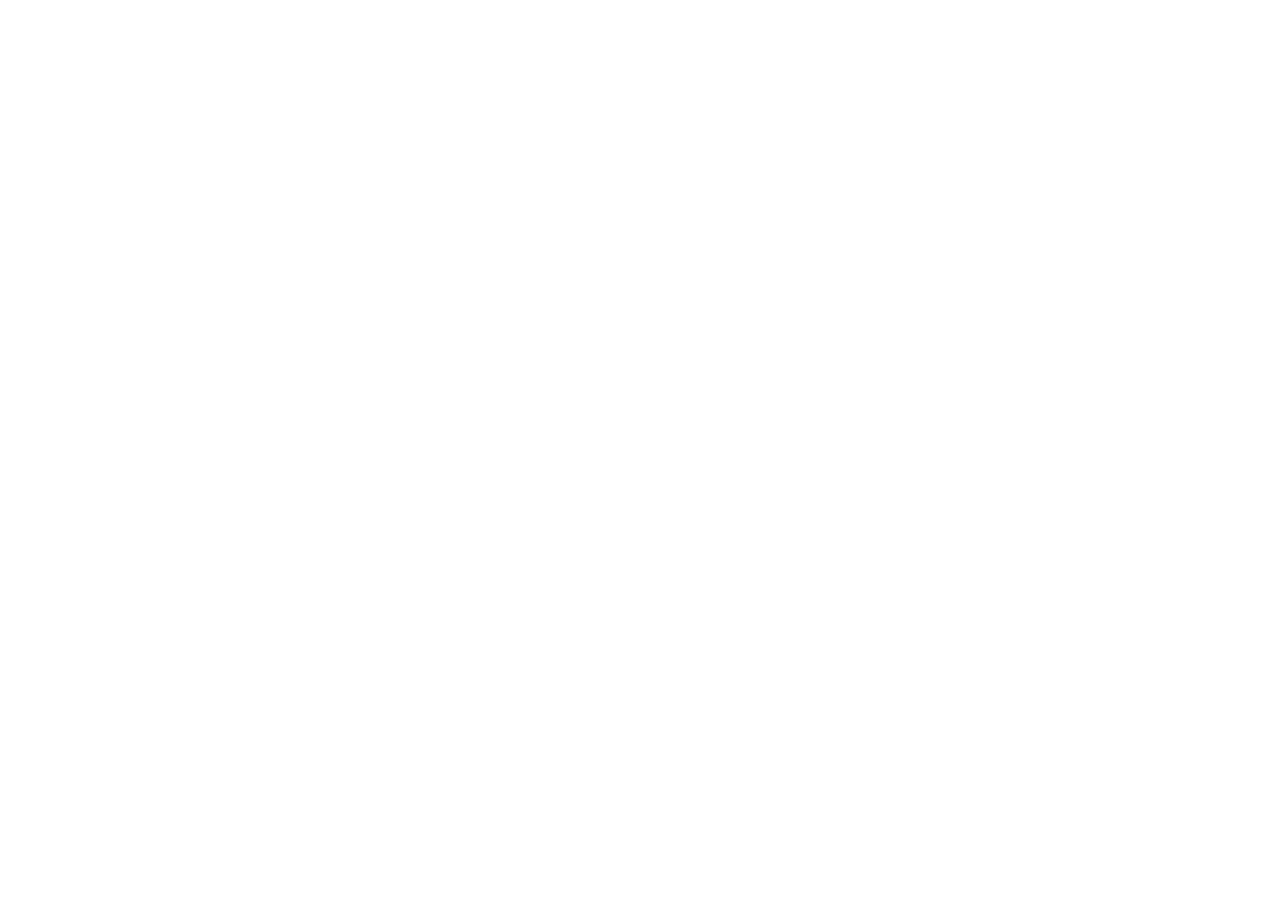
==== index.html @ f5fe918c "Create the index" ====
<!DOCTYPE html>
<html lang="pt-br">
<head>
    <meta charset="UTF-8">
    <meta http-equiv="X-UA-Compatible" content="IE=edge">
    <meta name="viewport" content="width=device-width, initial-scale=1.0">
    <link rel="shortcut icon" href="favicon.ico" type="image/x-icon">
    <link rel="stylesheet" href="/estilos/style.css">
    <title>Projeto Redes Sociais</title>
</head>
<body>

</body>
</html>
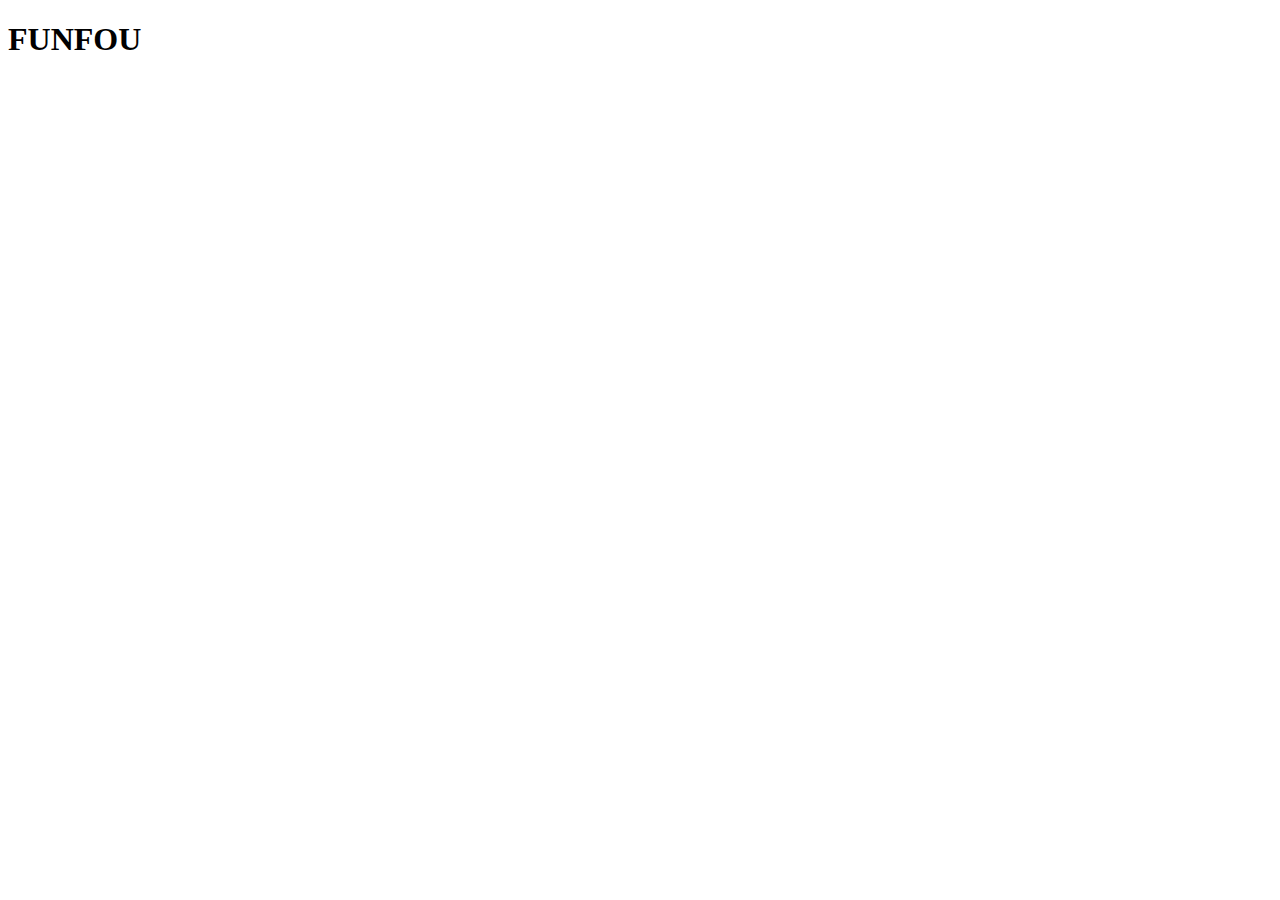
==== commit a50d533c: "Update index.html" ====
--- a/index.html
+++ b/index.html
@@ -9,6 +9,6 @@
     <title>Projeto Redes Sociais</title>
 </head>
 <body>
-
+    <h1>FUNFOU</h1>
 </body>
 </html>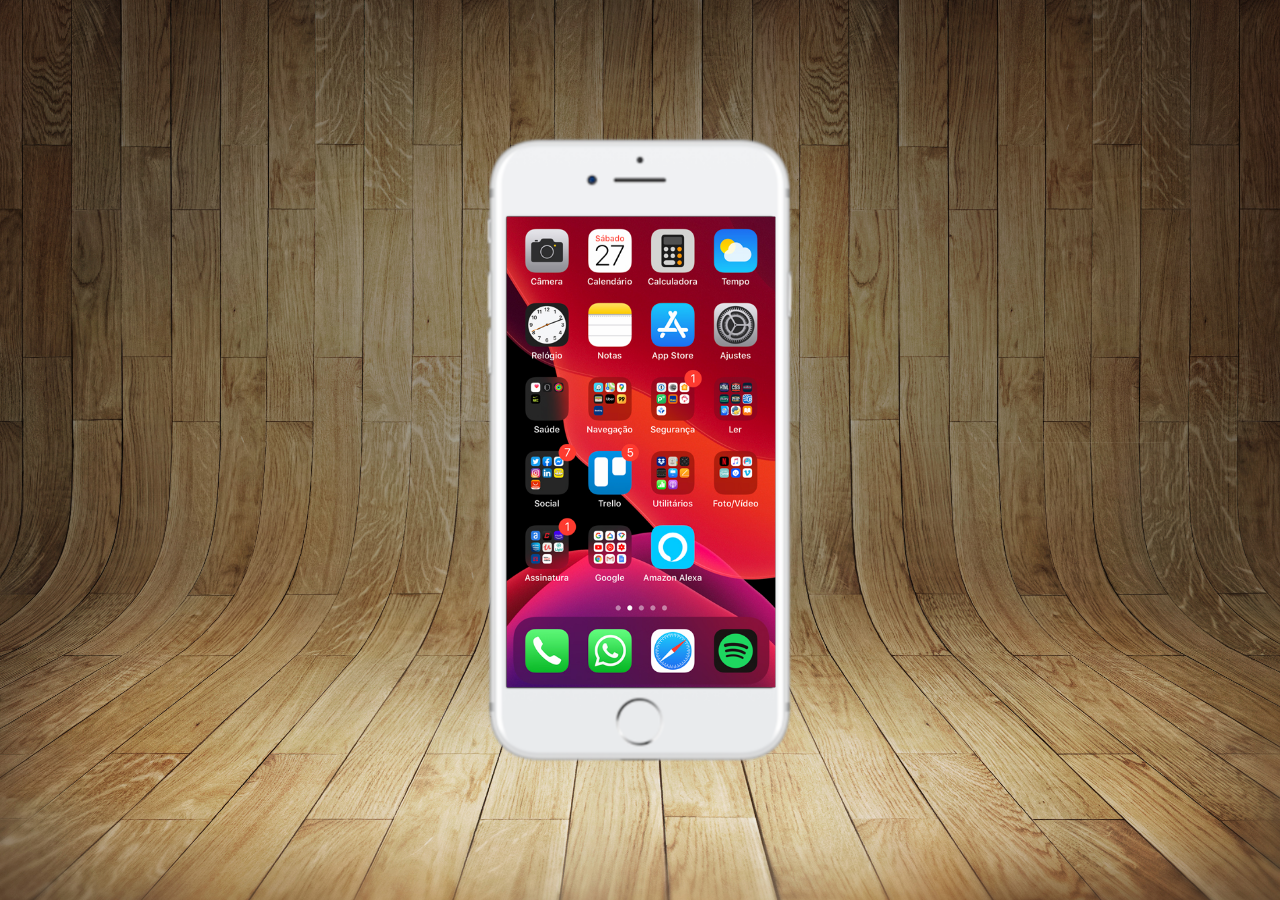
==== commit 924fa9c0: "create home" ====
--- a/index.html
+++ b/index.html
@@ -5,10 +5,17 @@
     <meta http-equiv="X-UA-Compatible" content="IE=edge">
     <meta name="viewport" content="width=device-width, initial-scale=1.0">
     <link rel="shortcut icon" href="favicon.ico" type="image/x-icon">
-    <link rel="stylesheet" href="/estilos/style.css">
+    <link rel="stylesheet" href="estilos/style.css">
     <title>Projeto Redes Sociais</title>
 </head>
 <body>
-    <h1>FUNFOU</h1>
+    <main>
+        <section id="telefone">
+            <iframe src="home.html" frameborder="0" name="tela" id="tela"></iframe>
+        </section>
+        <section id="redes-sociais">
+
+        </section>
+    </main>
 </body>
 </html>--- a/estilos/style.css
+++ b/estilos/style.css
@@ -0,0 +1,43 @@
+@charset "UTF-8";
+
+* {
+    margin: 0;
+    padding: 0;
+    font-family: Arial, Helvetica, sans-serif;
+}
+
+html, body {
+    height: 100vh;
+    width: 100vw;
+}
+
+body {
+    background: url(../imagens/fundo-madeira.jpg) no-repeat top center;
+    background-size: cover;
+    background-attachment: fixed;
+}
+
+main {
+    height: 100vh;
+    position: relative;
+}
+
+#telefone {
+    position: absolute;
+    top: 50%;
+    left: 50%;
+    transform: translate(-50%, -50%);
+
+    height: 627px;
+    width: 311px;
+    background: url(../imagens/frame-iphone.png) no-repeat;
+}
+
+iframe#tela {
+    position:relative;
+    top: 80px;
+    left: 22px;
+    
+    width: 269px;
+    height: 471px;
+}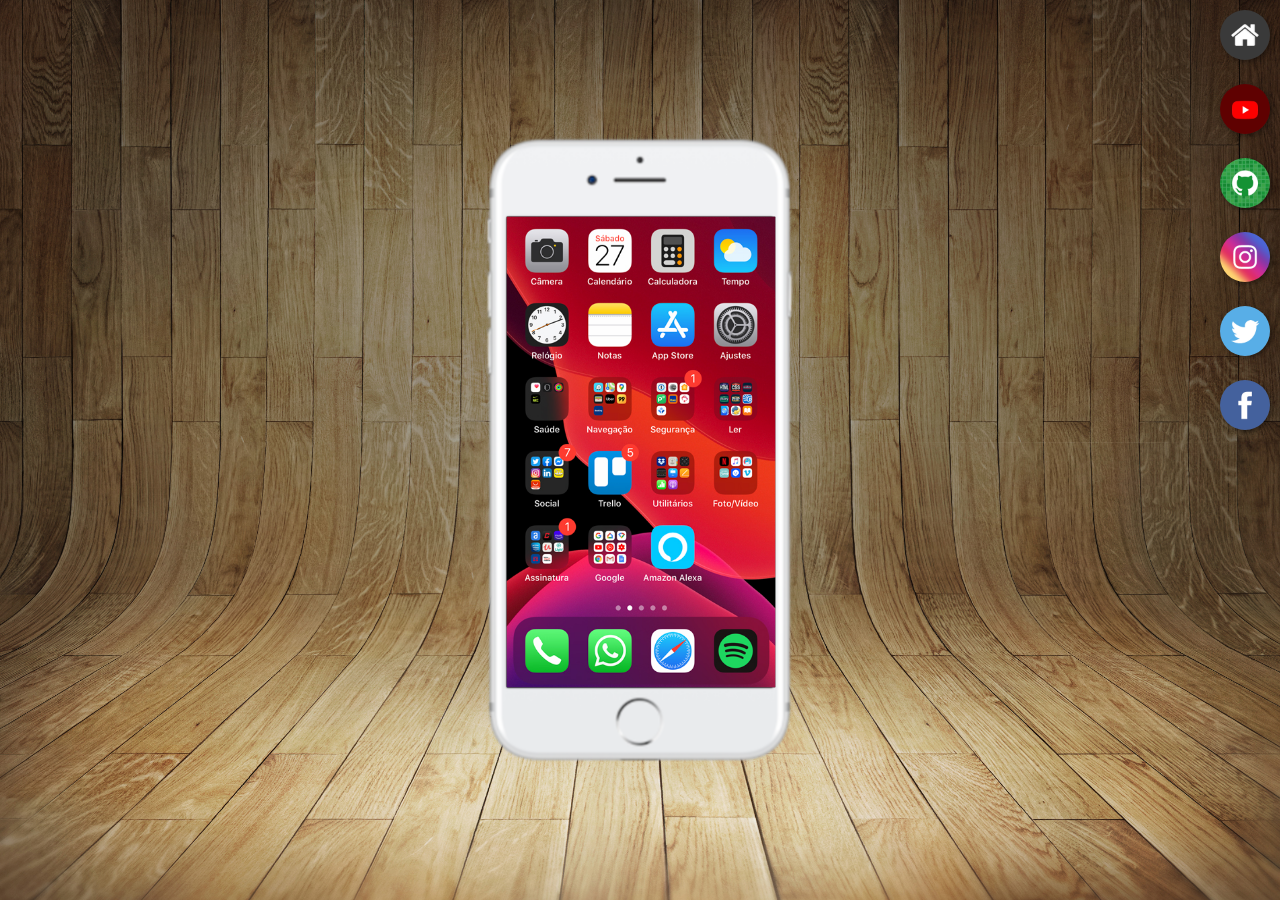
==== commit 0cfdb8c0: "add buttons" ====
--- a/index.html
+++ b/index.html
@@ -11,9 +11,17 @@
 <body>
     <main>
         <section id="telefone">
-            <iframe src="home.html" frameborder="0" name="tela" id="tela"></iframe>
+            <iframe src="home.html" frameborder="0" name="tela" id="tela">
+                Seu navegador não é compatível com isso.
+            </iframe>
         </section>
         <section id="redes-sociais">
+            <a href="" target="tela"><img src="imagens/logo-home.jpg" alt="Home"></a><br>
+            <a href="" target="tela"><img src="imagens/logo-youtube.jpg" alt="Youtube"></a><br>
+            <a href="" target="tela"><img src="imagens/logo-github.jpg" alt="logo-github"></a><br>
+            <a href="" target="tela"><img src="imagens/logo-instagram.jpg" alt="Instagram"></a><br>
+            <a href="" target="tela"><img src="imagens/logo-twitter.jpg" alt="Twitter"></a><br>
+            <a href="" target="tela"><img src="imagens/logo-facebook.jpg" alt="tela-facebook"></a><br>
 
         </section>
     </main>
--- a/estilos/style.css
+++ b/estilos/style.css
@@ -40,4 +40,23 @@
     
     width: 269px;
     height: 471px;
+}
+
+#redes-sociais {
+    text-align: right;
+}
+
+#redes-sociais img {
+    width: 50px;
+    margin: 10px;
+    border-radius: 50%;
+    box-shadow: 2px 2px 5px rgba(0, 0, 0, 0.4);
+    box-sizing: border-box;
+}
+
+#redes-sociais img:hover {
+    border: 2px solid rgba(255, 255, 255, 0.644);
+    transform: translate(-3px, -3px);
+    box-shadow: 5px 5px 10px rgba(0, 0, 0, 0.616);
+    transition: transform .7s;
 }